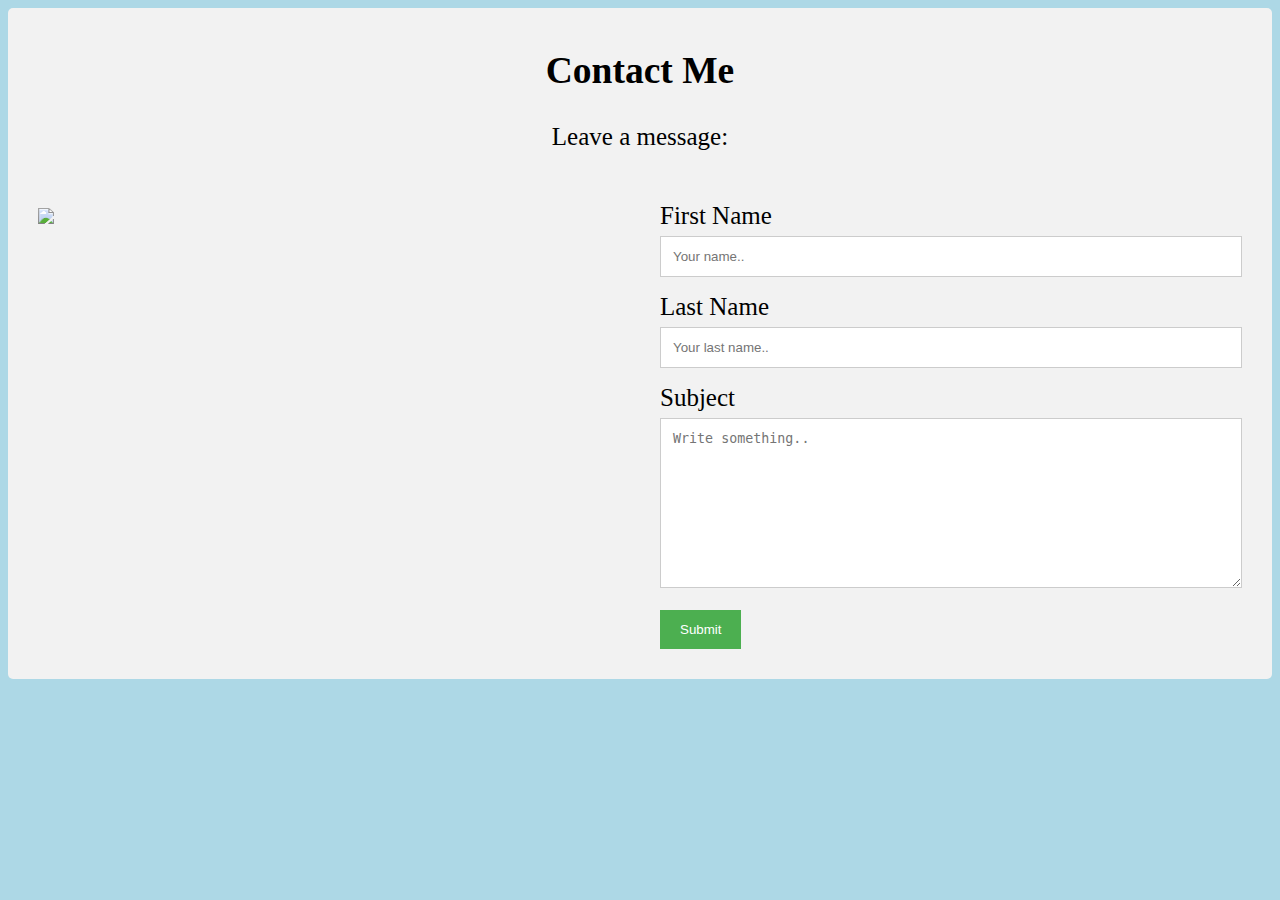
==== contact.html @ 3d215026 "Add files via upload" ====
<!DOCTYPE html>
<html>
<head>
<meta name="viewport" content="width=device-width, initial-scale=1">
<style>
body {
  font-family:Times New Roman;
  font-size:25px;
}

* {
  box-sizing: border-box;
}

/* Style inputs */
input[type=text], select, textarea {
  width: 100%;
  padding: 12px;
  border: 1px solid #ccc;
  margin-top: 6px;
  margin-bottom: 16px;
  resize: vertical;
}

input[type=submit] {
  background-color: #4CAF50;
  color: white;
  padding: 12px 20px;
  border: none;
  cursor: pointer;
}

input[type=submit]:hover {
  background-color: #45a049;
}

/* Style the container/contact section */
.container {
  border-radius: 5px;
  background-color: #f2f2f2;
  padding: 10px;
}

/* Create two columns that float next to eachother */
.column {
  float: left;
  width: 50%;
  margin-top: 6px;
  padding: 20px;
}

/* Clear floats after the columns */
.row:after {
  content: "";
  display: table;
  clear: both;
}

/* Responsive layout - when the screen is less than 600px wide, make the two columns stack on top of each other instead of next to each other */
@media screen and (max-width: 600px) {
  .column, input[type=submit] {
    width: 100%;
    margin-top: 0;
  }
}
</style>
</head>
<body style="background-color:#add8e6">



<div class="container">
  <div style="text-align:center">
    <h2>Contact Me</h2>
    <p>Leave a message:</p>
  </div>
  <div class="row">
    <div class="column">
      <img src="lappy.jpg" style="width:100%">
    </div>
    <div class="column">
      <form action="/action_page.php">
        <label for="fname">First Name</label>
        <input type="text" id="fname" name="firstname" placeholder="Your name..">
        <label for="lname">Last Name</label>
        <input type="text" id="lname" name="lastname" placeholder="Your last name..">
        <label for="subject">Subject</label>
        <textarea id="subject" name="subject" placeholder="Write something.." style="height:170px"></textarea>
        <input type="submit" value="Submit">
      </form>
    </div>
  </div>
</div>

</body>
</html>
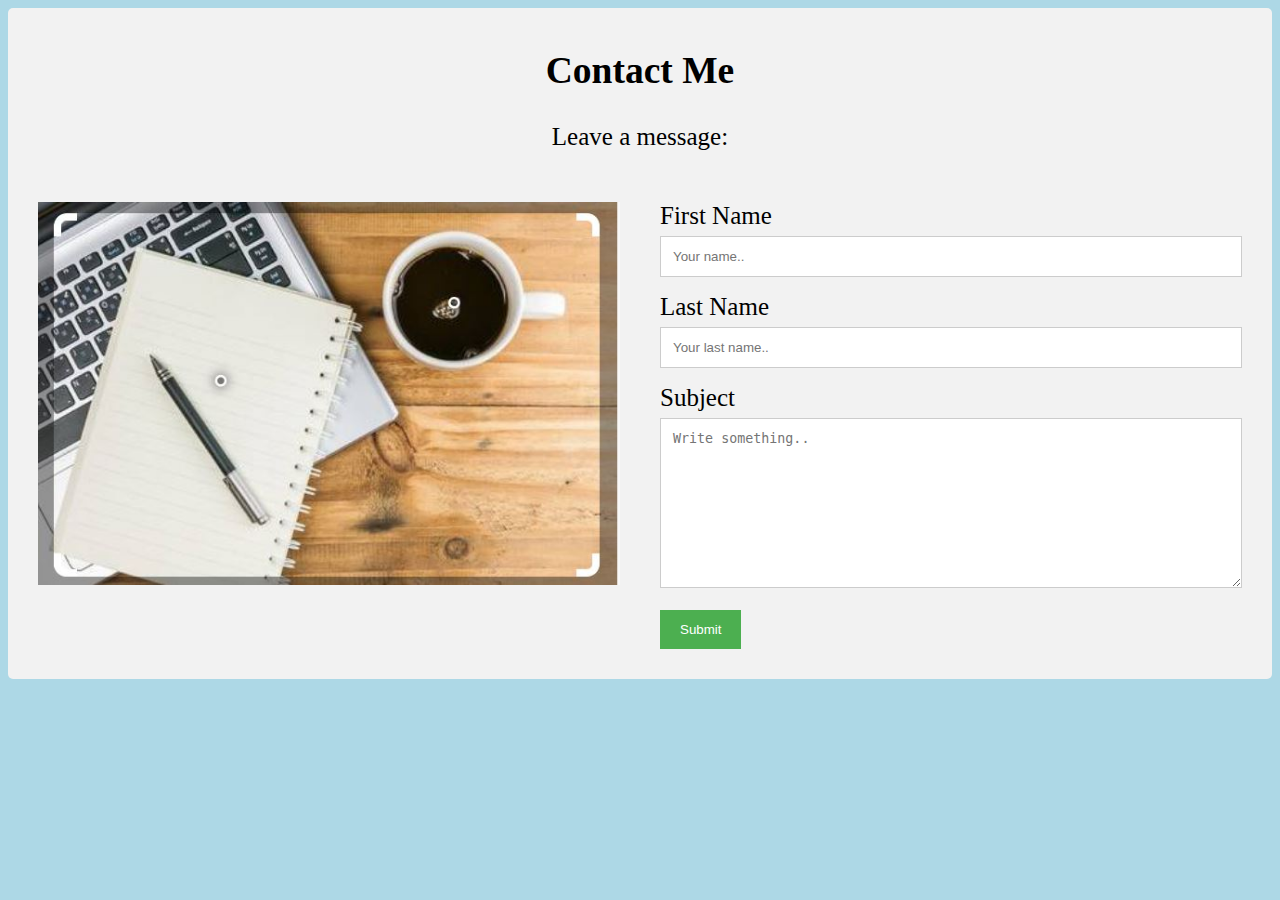
==== commit c10ff02c: "Add files via upload" ====
--- a/contact.html
+++ b/contact.html
@@ -76,7 +76,7 @@
   </div>
   <div class="row">
     <div class="column">
-      <img src="lappy.jpg" style="width:100%">
+      <img src="lappy.JPG" style="width:100%">
     </div>
     <div class="column">
       <form action="/action_page.php">
